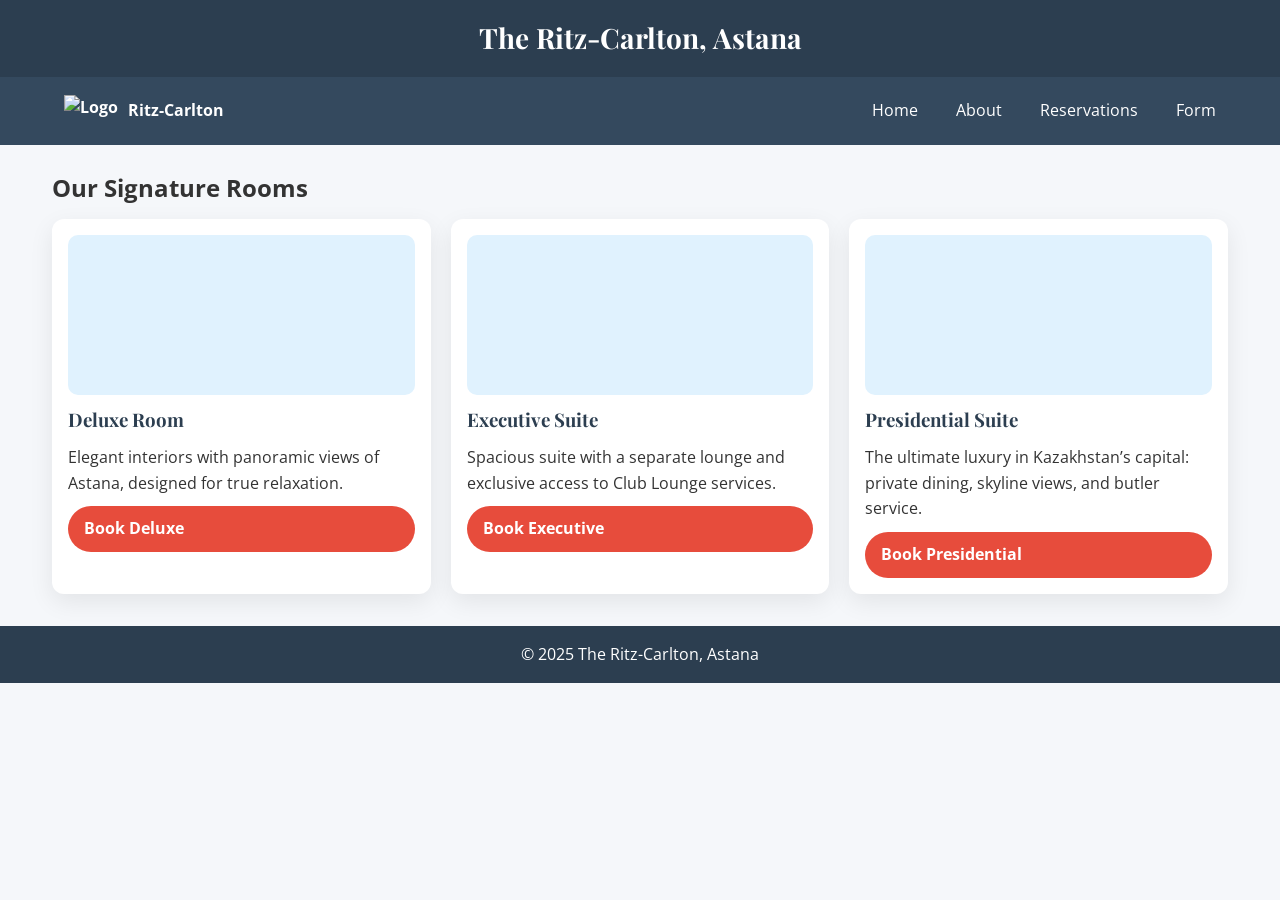
==== index.html @ a1809284 "Update and rename main.html to index.html" ====
<!DOCTYPE html>
<html lang="en">
<head>
  <meta charset="UTF-8"><meta name="viewport" content="width=device-width, initial-scale=1.0">
  <title>Task 1 - Flex Cards</title>
  <link rel="stylesheet" href="style.css">
</head>
<body>
  <header class="header"><h1>The Ritz-Carlton, Astana</h1></header>

  <nav class="navbar">
    <div class="navwrap">
      <a href="index.html" class="brand">
        <img class="logo" src="img/logo.png" alt="Logo">
        <span>Ritz-Carlton</span>
      </a>
      <ul>
        <li><a href="index.html">Home</a></li>
        <li><a href="about.html">About</a></li>
        <li><a href="reservations.html">Reservations</a></li>
        <li><a href="form.html">Form</a></li>
      </ul>
    </div>
  </nav>

  <main class="container">
    <h2 style="margin-bottom:12px">Our Signature Rooms</h2>
    <section class="cards">
      <article class="card">
        <div class="thumb" style="background-image:url('img/deluxe.jpg')"></div>
        <h3>Deluxe Room</h3>
        <p>Elegant interiors with panoramic views of Astana, designed for true relaxation.</p>
        <a href="#" class="btn">Book Deluxe</a>
      </article>
      <article class="card">
        <div class="thumb" style="background-image:url('img/executive.jpg')"></div>
        <h3>Executive Suite</h3>
        <p>Spacious suite with a separate lounge and exclusive access to Club Lounge services.</p>
        <a href="#" class="btn">Book Executive</a>
      </article>
      <article class="card">
        <div class="thumb" style="background-image:url('img/presidential.jpg')"></div>
        <h3>Presidential Suite</h3>
        <p>The ultimate luxury in Kazakhstan’s capital: private dining, skyline views, and butler service.</p>
        <a href="#" class="btn">Book Presidential</a>
      </article>
    </section>
  </main>

  <footer class="footer"><p>© 2025 The Ritz-Carlton, Astana</p></footer>
</body>
</html>
---- style.css ----
@import url('https://fonts.googleapis.com/css2?family=Playfair+Display:wght@600;700&family=Open+Sans:wght@400;600&display=swap');

* {
  margin: 0;
  padding: 0;
  box-sizing: border-box;
}

body {
  font-family: 'Open Sans', sans-serif;
  background: #f5f7fa;
  color: #333;
  line-height: 1.6;
}

.header {
  background: #2c3e50;
  color: #fff;
  text-align: center;
  padding: 16px 0;
}

.header h1 {
  font-family: 'Playfair Display', serif;
  font-weight: 700;
  font-size: 28px;
}

.navbar {
  background: #34495e;
  color: #fff;
}

.navbar .navwrap {
  max-width: 1200px;
  margin: 0 auto;
  padding: 10px 12px;
  display: flex;
  align-items: center;
  justify-content: space-between;
}

.brand {
  display: flex;
  align-items: center;
  gap: 10px;
  color: #fff;
  text-decoration: none;
  font-weight: 700;
}

.logo {
  height: 32px;
  width: auto;
  display: block;
}

.navbar ul {
  list-style: none;
  display: flex;
  gap: 14px;
}

.navbar a {
  color: #fff;
  text-decoration: none;
  padding: 8px 12px;
  border-radius: 6px;
  transition: 0.25s;
}

.navbar a:hover {
  background: #e74c3c;
  transform: translateY(-2px);
  box-shadow: 0 6px 14px rgba(0, 0, 0, 0.15);
}

.container {
  max-width: 1200px;
  margin: 24px auto;
  padding: 0 12px;
}

.footer {
  background: #2c3e50;
  color: #fff;
  text-align: center;
  padding: 16px 0;
  margin-top: 32px;
}


.cards {
  display: flex;
  gap: 20px;
  flex-wrap: wrap;
}

.card {
  flex: 1 1 280px;
  min-width: 260px;
  background: #fff;
  border-radius: 12px;
  box-shadow: 0 8px 24px rgba(0, 0, 0, 0.08);
  padding: 16px;
  display: flex;
  flex-direction: column;
  gap: 10px;
  transition: transform 0.25s, box-shadow 0.25s;
}

.card:hover {
  transform: translateY(-4px);
  box-shadow: 0 16px 40px rgba(0, 0, 0, 0.16);
}

.thumb {
  width: 100%;
  height: 160px;
  border-radius: 10px;
  background: #e0f2fe center / cover no-repeat;
}

.card h3 {
  font-family: 'Playfair Display', serif;
  color: #2c3e50;
}

.btn {
  display: inline-block;
  background: #e74c3c;
  color: #fff;
  text-decoration: none;
  padding: 10px 16px;
  border-radius: 24px;
  font-weight: 700;
  transition: 0.25s;
}

.btn:hover {
  background: #c0392b;
  transform: translateY(-2px);
}


.grid-layout {
  display: grid;
  grid-template-areas:
    "header header"
    "sidebar main"
    "footer footer";
  grid-template-columns: 260px 1fr;
  gap: 20px;
}

.grid-header {
  grid-area: header;
}

.grid-sidebar {
  grid-area: sidebar;
}

.grid-main {
  grid-area: main;
}

.grid-footer {
  grid-area: footer;
}

.block {
  background: #fff;
  border-radius: 12px;
  box-shadow: 0 8px 24px rgba(0, 0, 0, 0.08);
  padding: 16px;
}

@media (max-width: 780px) {
  .grid-layout {
    grid-template-columns: 1fr;
    grid-template-areas:
      "header"
      "sidebar"
      "main"
      "footer";
  }
}


.sidebar,
.grid-sidebar {
  background: #fff;
  padding: 2rem;
  border-radius: 10px;
  box-shadow: 0 4px 15px rgba(0, 0, 0, 0.1);
  position: static;
}

.sidebar h3,
.grid-sidebar h3 {
  font-family: 'Playfair Display', serif;
  color: #2c3e50;
  margin-bottom: 1.25rem;
  font-size: 1.25rem;
  border-bottom: 2px solid #e74c3c;
  padding-bottom: 0.5rem;
}

.sidebar ul,
.grid-sidebar ul {
  list-style: none;
  margin: 0;
  padding: 0;
}

.sidebar li,
.grid-sidebar li {
  margin-bottom: 1rem;
  border-bottom: 1px solid #ecf0f1;
  padding-bottom: 0.8rem;
}

.sidebar li:last-child,
.grid-sidebar li:last-child {
  border-bottom: 0;
  padding-bottom: 0;
  margin-bottom: 0;
}

.sidebar a,
.grid-sidebar a {
  color: #34495e;
  text-decoration: none;
  font-weight: 600;
  transition: color 0.25s ease, padding-left 0.25s ease;
}

.sidebar a:hover,
.grid-sidebar a:hover {
  color: #e74c3c;
  padding-left: 10px;
}

.sidebar .widget {
  background: #fff;
  border-radius: 10px;
  box-shadow: 0 4px 15px rgba(0, 0, 0, 0.08);
  padding: 1rem 1.25rem;
  margin-bottom: 1rem;
}

.sidebar .widget:last-child {
  margin-bottom: 0;
}


.gallery {
  display: grid;
  grid-template-columns: repeat(3, 1fr);
  gap: 16px;
}

.gallery-item {
  position: relative;
  overflow: hidden;
  border-radius: 12px;
  background: #e9eef5;
  aspect-ratio: 1 / 1;
}

.gallery-item img {
  width: 100%;
  height: 100%;
  object-fit: cover;
  display: block;
}

.caption {
  position: absolute;
  inset: 0;
  background: rgba(0, 0, 0, 0.45);
  color: #fff;
  display: flex;
  align-items: center;
  justify-content: center;
  font-weight: 700;
  letter-spacing: 0.3px;
  opacity: 0;
  transition: 0.25s;
  text-align: center;
  padding: 6px;
}

.gallery-item:hover .caption {
  opacity: 1;
}

@media (max-width: 780px) {
  .gallery {
    grid-template-columns: repeat(2, 1fr);
  }
}

@media (max-width: 480px) {
  .gallery {
    grid-template-columns: 1fr;
  }
}


.portfolio {
  display: grid;
  grid-template-columns: 2fr 1fr;
  gap: 24px;
}

.projects {
  display: grid;
  grid-template-columns: repeat(2, 1fr);
  gap: 16px;
}

.project-card {
  background: #fff;
  border-radius: 12px;
  box-shadow: 0 8px 24px rgba(0, 0, 0, 0.08);
  padding: 16px;
  display: flex;
  flex-direction: column;
  gap: 10px;
}

.project-card .thumb {
  height: 140px;
}

.meta {
  display: flex;
  gap: 10px;
  color: #6b7280;
  font-size: 13px;
}

@media (max-width: 960px) {
  .portfolio {
    grid-template-columns: 1fr;
  }
  .projects {
    grid-template-columns: 1fr;
  }
}
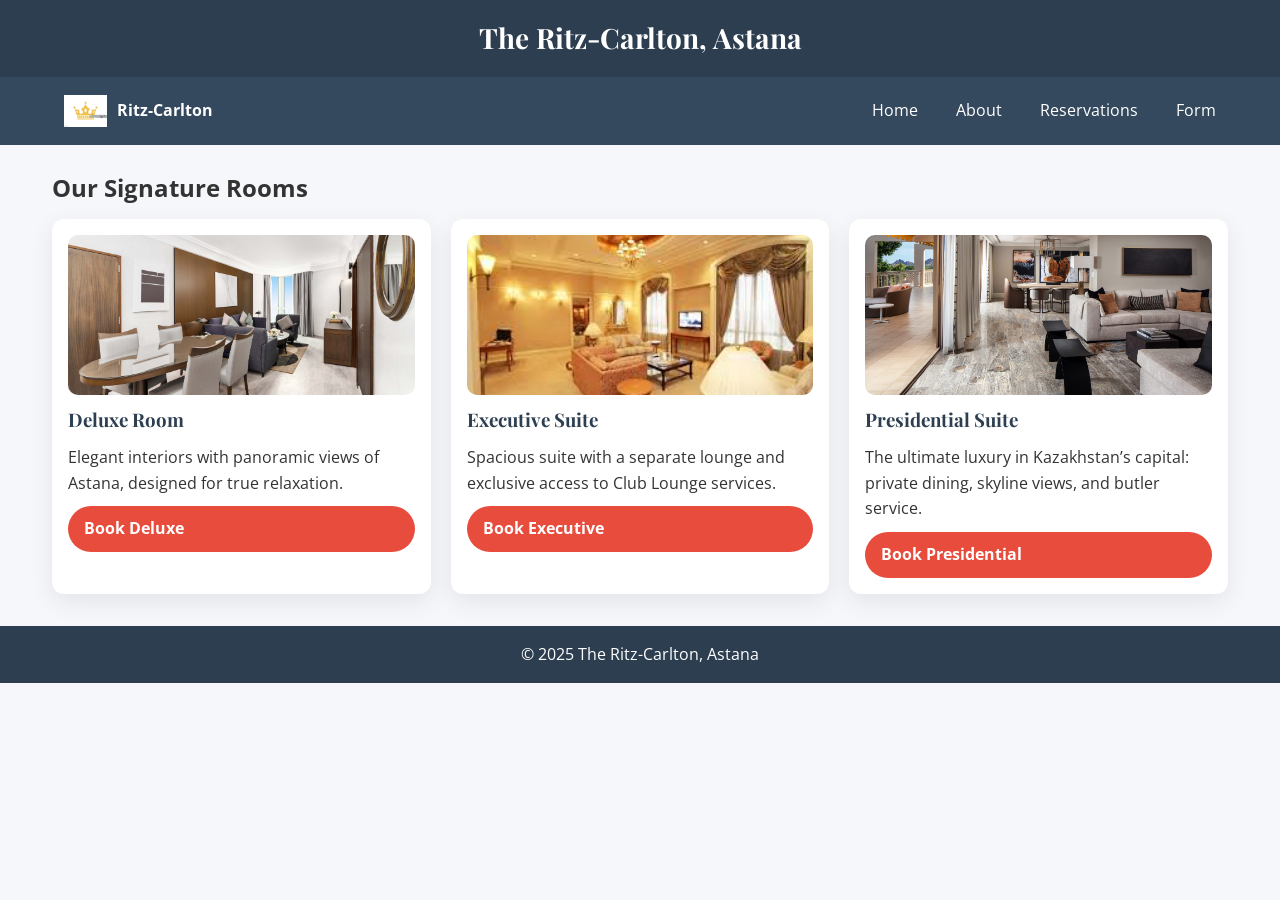
==== commit b7f7fb97: "Update index.html" ====
--- a/index.html
+++ b/index.html
@@ -11,7 +11,7 @@
   <nav class="navbar">
     <div class="navwrap">
       <a href="index.html" class="brand">
-        <img class="logo" src="img/logo.png" alt="Logo">
+        <img class="logo" src="logo.png" alt="Logo">
         <span>Ritz-Carlton</span>
       </a>
       <ul>
@@ -27,19 +27,19 @@
     <h2 style="margin-bottom:12px">Our Signature Rooms</h2>
     <section class="cards">
       <article class="card">
-        <div class="thumb" style="background-image:url('img/deluxe.jpg')"></div>
+        <div class="thumb" style="background-image:url('deluxe.jpg')"></div>
         <h3>Deluxe Room</h3>
         <p>Elegant interiors with panoramic views of Astana, designed for true relaxation.</p>
         <a href="#" class="btn">Book Deluxe</a>
       </article>
       <article class="card">
-        <div class="thumb" style="background-image:url('img/executive.jpg')"></div>
+        <div class="thumb" style="background-image:url('executive.jpg')"></div>
         <h3>Executive Suite</h3>
         <p>Spacious suite with a separate lounge and exclusive access to Club Lounge services.</p>
         <a href="#" class="btn">Book Executive</a>
       </article>
       <article class="card">
-        <div class="thumb" style="background-image:url('img/presidential.jpg')"></div>
+        <div class="thumb" style="background-image:url('presidential.jpg')"></div>
         <h3>Presidential Suite</h3>
         <p>The ultimate luxury in Kazakhstan’s capital: private dining, skyline views, and butler service.</p>
         <a href="#" class="btn">Book Presidential</a>
